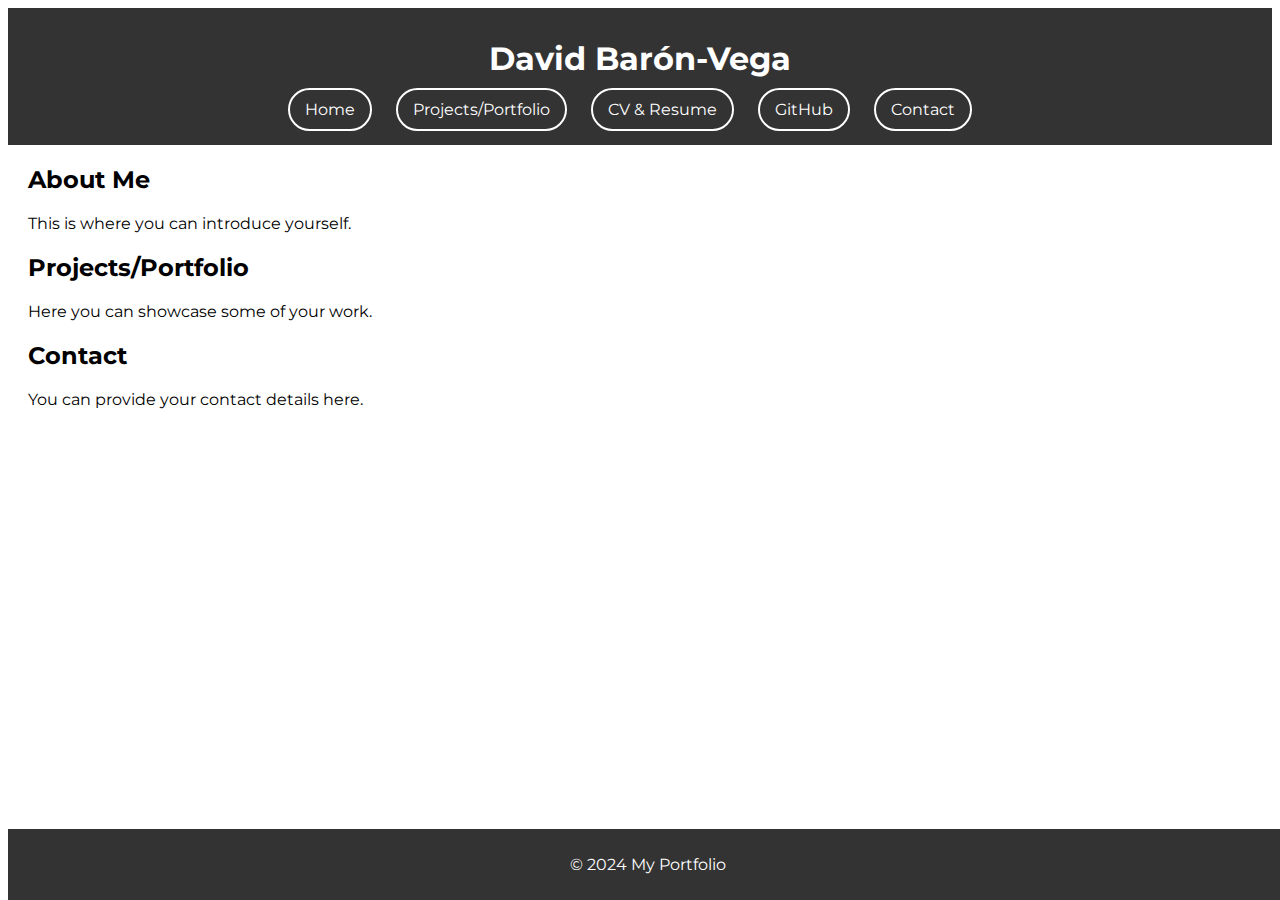
==== index.html @ cd3cef89 "Add files via upload" ====
<!DOCTYPE html>
<html lang="en">
<head>
    
    <!-- Google tag (gtag.js) -->
<script async src="https://www.googletagmanager.com/gtag/js?id=G-XN1965XW3L"></script>
<script>
  window.dataLayer = window.dataLayer || [];
  function gtag(){dataLayer.push(arguments);}
  gtag('js', new Date());

  gtag('config', 'G-XN1965XW3L');
</script>

    <link rel="stylesheet" href="styles.css">
    <meta charset="UTF-8">
    <meta name="viewport" content="width=device-width, initial-scale=1.0">
    <title>David Barón-Vega/Home</title>
</head>
<body>
    <header>
        <h1>David Barón-Vega</h1>
        <nav>
            <ul>
                <li><a href="index.html">Home</a></li>
                <li><a href="projects.html">Projects/Portfolio</a></li>
                <li><a href="cv-resume.html">CV & Resume</a></li>
                <li><a href="https://github.com/davidbaronvega" target="_blank">GitHub</a></li>
                <li><a href="contact.html">Contact</a></li>
            </ul>
        </nav>
    </header>

    <section id="about">
        <h2>About Me</h2>
        <p>This is where you can introduce yourself.</p>
    </section>

    <section id="projects">
        <h2>Projects/Portfolio</h2>
        <p>Here you can showcase some of your work.</p>
    </section>

    <section id="contact">
        <h2>Contact</h2>
        <p>You can provide your contact details here.</p>
    </section>

    <footer>
        <p>&copy; 2024 My Portfolio</p>
    </footer>
</body>
</html>
---- styles.css ----
@import url('https://fonts.googleapis.com/css2?family=Montserrat:ital,wght@0,100..900;1,100..900&display=swap');

/* Your other CSS rules follow */

body {
    font-family: 'Montserrat', sans-serif;
}

/*
body {
    font-family: Arial, sans-serif;
    line-height: 1.6;
    margin: 0;
    padding: 0;
}
*/

header {
    background-color: #333;
    color: #fff;
    padding: 10px 0;
    text-align: center;
}

nav ul {
    list-style-type: none;
    padding: 0;
}

nav ul li {
    display: inline;
    margin-right: 20px;
}

nav ul li a {
    color: #fff;
    text-decoration: none;
}

section {
    margin: 20px;
}

footer {
    background-color: #333;
    color: #fff;
    text-align: center;
    padding: 10px 0;
    position: fixed;
    bottom: 0;
    width: 100%;
}


/* Styling the navigation links */
nav ul li a {
    color: #fff;
    text-decoration: none;
    padding: 10px 15px;
    border: 2px solid #fff;
    border-radius: 50px;  /* Makes the borders circular */
    transition: background-color 0.3s ease, color 0.3s ease;  /* Smooth transition for hover effects */
}

/* Add hover effect */
nav ul li a:hover {
    background-color: #fff;
    color: #333;  /* Change text color when hovering */
}
/* Style the social media icons */
#social-media a img {
    transition: transform 0.3s ease;
}

/* Adding a hover effect */
#social-media a:hover img {
    transform: scale(1.1);  /* Slightly enlarge the icon on hover */
}

/* contact page formatting */
.contact-page p {
    font-size: 28px;  /* Adjust the size to your preference */
}
/* Add space between sections */
.contact-page section {
    margin-top: 40px;  /* Adjust the size to your preference */
    margin-bottom: 40px;  /* Optional: Adds space below each section */
}

/* Add space above and below headers inside sections */
.contact-page h2 {
    margin-top: 20px;  /* Space above the header */
    margin-bottom: 20px;  /* Space below the header */
}

/* Add space below the header inside the header section */
.contact-page header {
    margin-bottom: 40px;
}

/* Optional: Add space above the footer */
.contact-page footer {
    margin-top: 40px;
}






/* Apply the background to the entire body */
/* Apply the background image and overlay to the content area only */
.contact-page {
    background-color: transparent; /* Ensure the background starts as transparent */
    padding-top: 0px; /* Adjust this to match the height of your header */
    padding-bottom: 0px; /* Add padding to prevent overflow beyond footer */
    position: relative;
}

.contact-page::before {
    content: "";
    position: absolute;
    top: 0;
    left: 0;
    right: 0;
    bottom: 0;
    background-image: url('images/img5.jpeg'); /* Your background image */
    background-size: cover;
    background-position: center;
    background-repeat: no-repeat;
    opacity: 0.5; /* Adjust the transparency as needed */
    z-index: -1;
}

/* Ensure content and footer are positioned correctly */
body.contact-page > *:not(header) {
    position: relative;
    z-index: 2;
    padding: 20px; /* Adds padding to all sections */
}
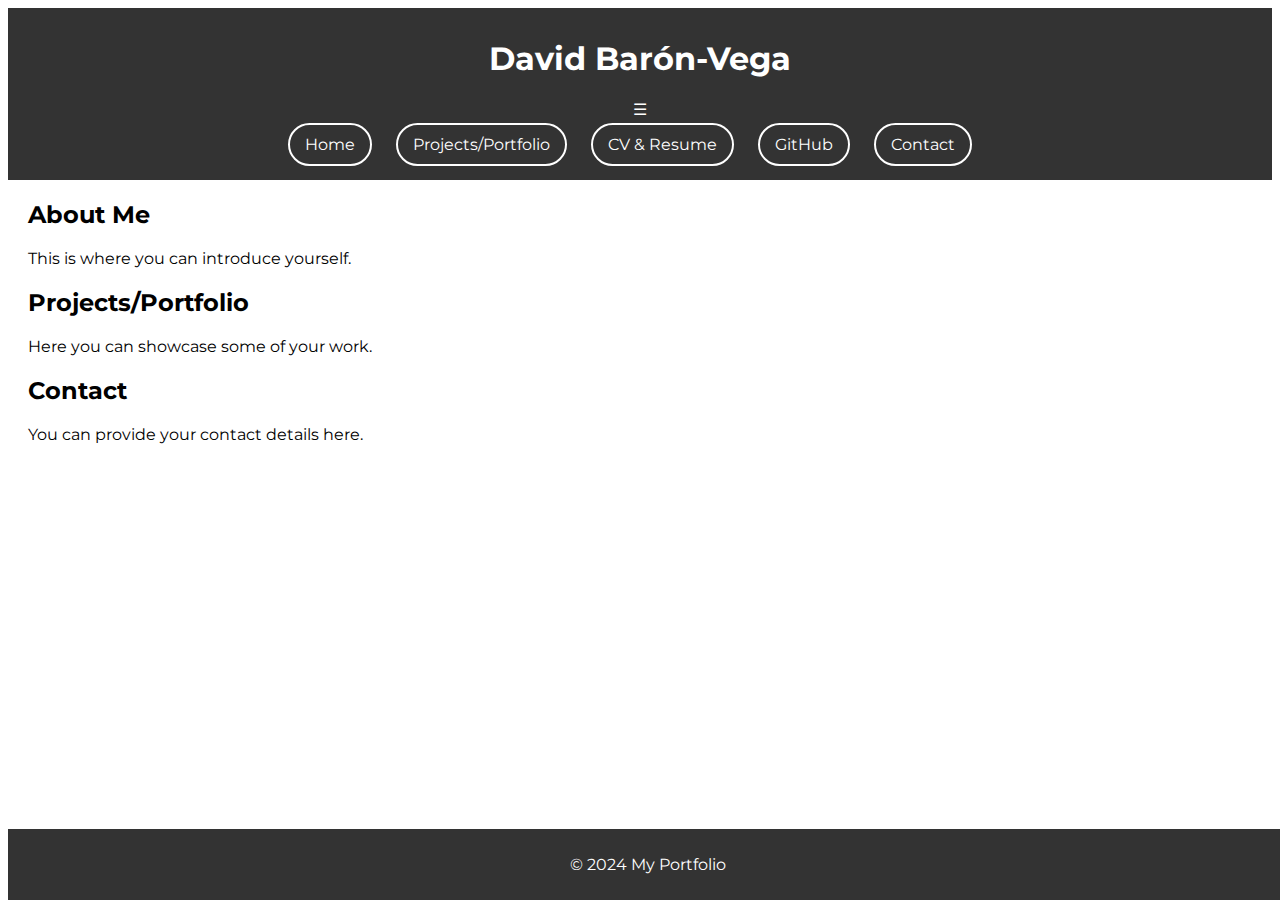
==== commit 8abc9c5a: "updates - 08.27.24" ====
--- a/index.html
+++ b/index.html
@@ -1,7 +1,6 @@
 <!DOCTYPE html>
 <html lang="en">
 <head>
-    
     <!-- Google tag (gtag.js) -->
 <script async src="https://www.googletagmanager.com/gtag/js?id=G-XN1965XW3L"></script>
 <script>
@@ -11,7 +10,6 @@
 
   gtag('config', 'G-XN1965XW3L');
 </script>
-
     <link rel="stylesheet" href="styles.css">
     <meta charset="UTF-8">
     <meta name="viewport" content="width=device-width, initial-scale=1.0">
@@ -20,7 +18,9 @@
 <body>
     <header>
         <h1>David Barón-Vega</h1>
-        <nav>
+        <!-- Add a menu icon for mobile devices -->
+        <div class="menu-icon" onclick="toggleMenu()">☰</div>
+        <nav id="main-nav">
             <ul>
                 <li><a href="index.html">Home</a></li>
                 <li><a href="projects.html">Projects/Portfolio</a></li>
@@ -30,7 +30,6 @@
             </ul>
         </nav>
     </header>
-
     <section id="about">
         <h2>About Me</h2>
         <p>This is where you can introduce yourself.</p>
@@ -49,5 +48,6 @@
     <footer>
         <p>&copy; 2024 My Portfolio</p>
     </footer>
+    <script src="scripts.js"></script>
 </body>
 </html>
--- a/styles.css
+++ b/styles.css
@@ -1,19 +1,11 @@
 @import url('https://fonts.googleapis.com/css2?family=Montserrat:ital,wght@0,100..900;1,100..900&display=swap');
 
-/* Your other CSS rules follow */
+
 
 body {
     font-family: 'Montserrat', sans-serif;
 }
 
-/*
-body {
-    font-family: Arial, sans-serif;
-    line-height: 1.6;
-    margin: 0;
-    padding: 0;
-}
-*/
 
 header {
     background-color: #333;
@@ -59,57 +51,53 @@
     padding: 10px 15px;
     border: 2px solid #fff;
     border-radius: 50px;  /* Makes the borders circular */
-    transition: background-color 0.3s ease, color 0.3s ease;  /* Smooth transition for hover effects */
+    transition: background-color 0.3s ease, color 0.3s ease;  /* Smooth transition - hover effects */
 }
 
-/* Add hover effect */
+/* hover effect */
 nav ul li a:hover {
     background-color: #fff;
-    color: #333;  /* Change text color when hovering */
+    color: #333;  /* Changing text color when hovering */
 }
-/* Style the social media icons */
+/* social media icons styling */
 #social-media a img {
     transition: transform 0.3s ease;
 }
 
-/* Adding a hover effect */
+/* hover effect - sm links */
 #social-media a:hover img {
-    transform: scale(1.1);  /* Slightly enlarge the icon on hover */
+    transform: scale(1.25);  /* Enlarge the icon on hover */
 }
 
 /* contact page formatting */
 .contact-page p {
-    font-size: 28px;  /* Adjust the size to your preference */
+    font-size: 28px;  
 }
-/* Add space between sections */
+/* Adding space between sections */
 .contact-page section {
-    margin-top: 40px;  /* Adjust the size to your preference */
-    margin-bottom: 40px;  /* Optional: Adds space below each section */
+    margin-top: 40px;  
+    margin-bottom: 40px;
 }
 
 /* Add space above and below headers inside sections */
 .contact-page h2 {
-    margin-top: 20px;  /* Space above the header */
-    margin-bottom: 20px;  /* Space below the header */
+    margin-top: 20px;  
+    margin-bottom: 20px;  
 }
 
-/* Add space below the header inside the header section */
+/* Adding space below the header inside the header section */
 .contact-page header {
     margin-bottom: 40px;
 }
 
-/* Optional: Add space above the footer */
+/* Adding space above the footer */
 .contact-page footer {
     margin-top: 40px;
 }
 
 
 
-
-
-
-/* Apply the background to the entire body */
-/* Apply the background image and overlay to the content area only */
+/* Applying the background image and overlay to the content area only */
 .contact-page {
     background-color: transparent; /* Ensure the background starts as transparent */
     padding-top: 0px; /* Adjust this to match the height of your header */
@@ -124,18 +112,74 @@
     left: 0;
     right: 0;
     bottom: 0;
-    background-image: url('images/img5.jpeg'); /* Your background image */
+    background-image: url('images/img5.jpeg');
     background-size: cover;
     background-position: center;
     background-repeat: no-repeat;
-    opacity: 0.5; /* Adjust the transparency as needed */
+    opacity: 0.5; /* transparency */
     z-index: -1;
 }
 
-/* Ensure content and footer are positioned correctly */
+/* Ensuring content and footer are positioned correctly */
 body.contact-page > *:not(header) {
     position: relative;
     z-index: 2;
-    padding: 20px; /* Adds padding to all sections */
+    padding: 20px; /* padding to all sections */
 }
 
+/* Media query for mobile devices */
+@media screen and (max-width: 768px) {
+    /* Show the menu icon on mobile */
+    .menu-icon {
+        display: block;
+    }
+
+
+    
+    /* Hiding the nav menu by default: OFF */
+    /*
+    #main-nav {
+        display: none;
+    }
+    */
+
+    /* Showing the nav menu when toggled */
+    #main-nav.active {
+        display: block;
+        background-color: #333;
+        padding: 10px;
+        border-radius: 10px;
+    }
+
+    /* Styling the menu items */
+    nav ul {
+        flex-direction: column;
+        align-items: center;
+    }
+
+    nav ul li {
+        display: block;
+        margin-bottom: 15px; /* space between buttons */
+        margin-right: 0;
+    }
+
+    nav ul li a {
+        padding: 8px 15px;  /* padding */
+        font-size: 14px;  /* font size */
+        border-radius: 20px;  /* Slightly reducing the border radius */
+    }
+
+    header h1 {
+        font-size: 24px; /* Reducing header font size for smaller screens */
+    }
+
+    section {
+        padding: 15px 10px; /* Reducing padding in sections for smaller screens */
+    }
+    
+    /* Adjust the footer */
+    footer {
+        position: relative; /* Removing the fixed position on small screens */
+        padding: 20px 0;
+    }
+}
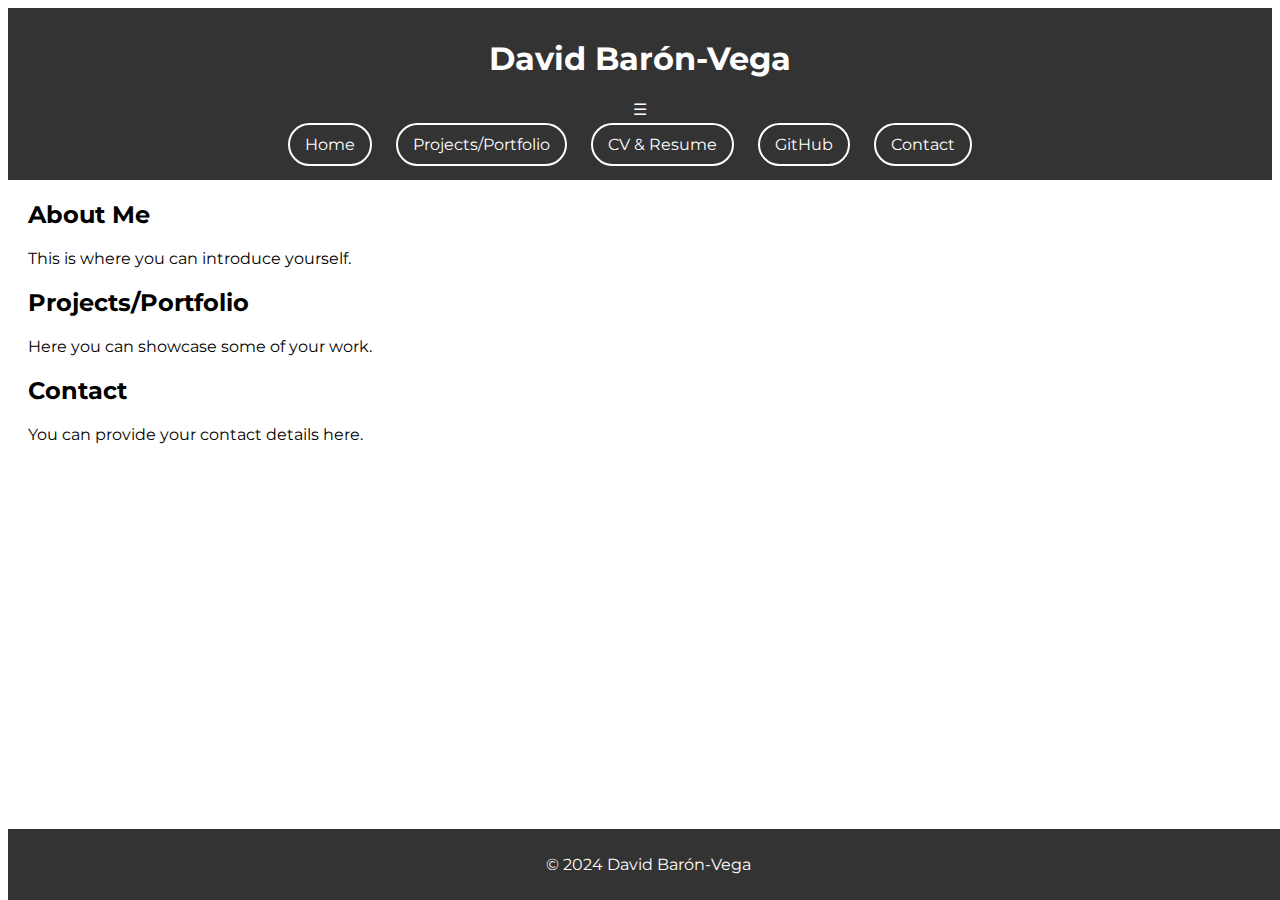
==== commit f4dbcca4: "update3.08.29" ====
--- a/index.html
+++ b/index.html
@@ -46,7 +46,7 @@
     </section>
 
     <footer>
-        <p>&copy; 2024 My Portfolio</p>
+        <p>&copy; 2024 David Barón-Vega</p>
     </footer>
     <script src="scripts.js"></script>
 </body>
--- a/styles.css
+++ b/styles.css
@@ -95,6 +95,37 @@
     margin-top: 40px;
 }
 
+
+
+/* Applying the background image and overlay to the resume page */
+.resume-page {
+    background-color: transparent; 
+    padding-top: 0px; 
+    padding-bottom: 0px; 
+    position: relative;
+}
+
+.resume-page::before {
+    content: "";
+    position: absolute;
+    top: 0;
+    left: 0;
+    right: 0;
+    bottom: 0;
+    background-image: url('images/img3.jpeg'); /* Double check the path pls */
+    background-size: cover;
+    background-position: center;
+    background-repeat: no-repeat;
+    opacity: 0.5; /* transparency */
+    z-index: -1;
+}
+
+/* Ensuring content and footer are positioned correctly */
+body.resume-page > *:not(header) {
+    position: relative;
+    z-index: 2;
+    padding: 20px; 
+}
 
 
 /* Applying the background image and overlay to the content area only */
@@ -183,3 +214,32 @@
         padding: 20px 0;
     }
 }
+
+/* Resume Page Styling */
+
+/* Centering buttons container */
+.button-container {
+    display: flex;
+    flex-direction: column;
+    align-items: center;
+    margin-top: 50px;
+}
+
+/* Styling the buttons */
+.btn {
+    display: inline-block;
+    padding: 15px 25px;
+    margin: 10px;
+    background-color: #333;
+    color: #fff;
+    text-decoration: none;
+    border-radius: 50px;
+    transition: background-color 0.3s ease, transform 0.3s ease;
+    font-size: 18px;
+    text-align: center;
+}
+
+.btn:hover {
+    background-color: #555;
+    transform: scale(1.05);
+}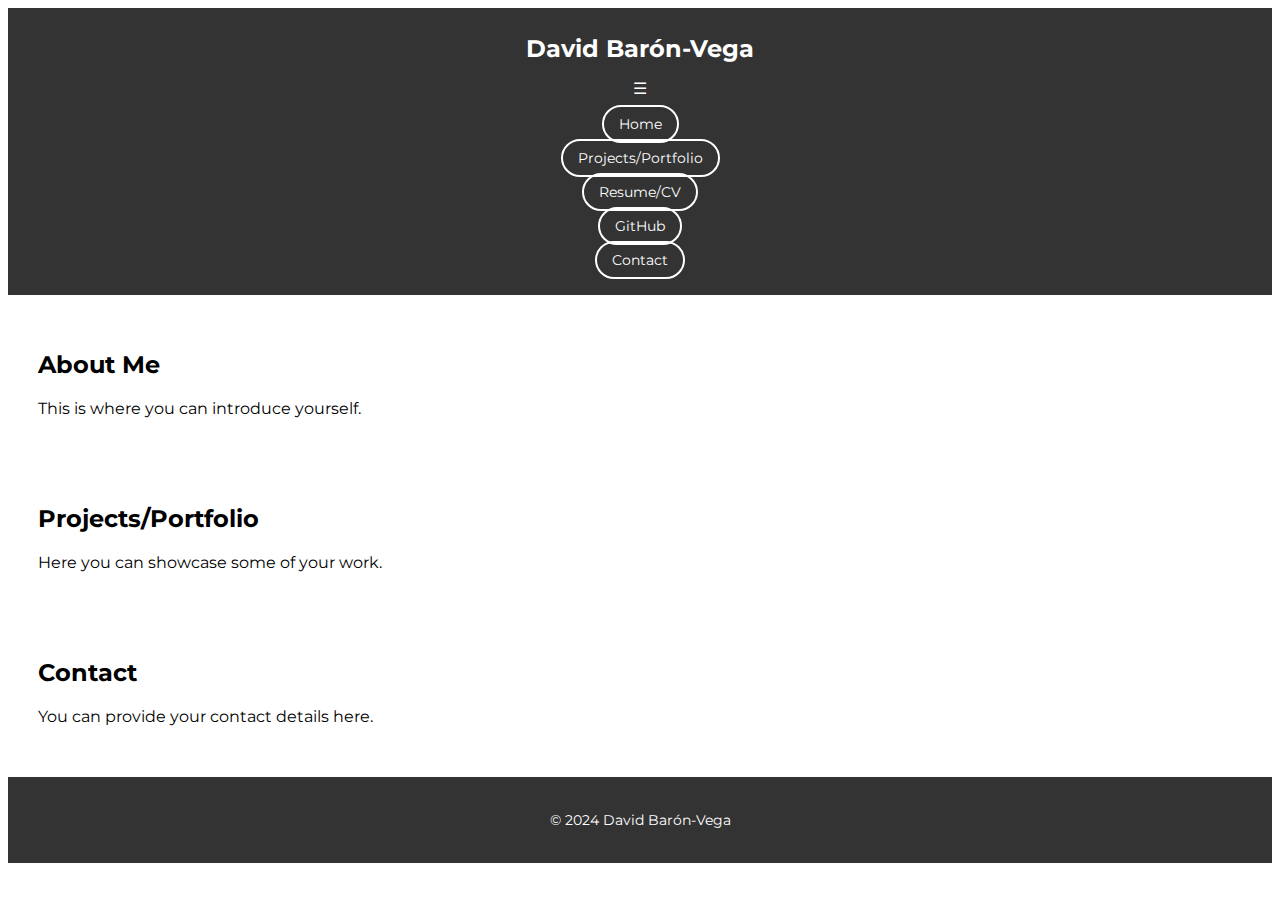
==== commit cda154a8: "updated4.08.29" ====
--- a/index.html
+++ b/index.html
@@ -24,7 +24,7 @@
             <ul>
                 <li><a href="index.html">Home</a></li>
                 <li><a href="projects.html">Projects/Portfolio</a></li>
-                <li><a href="cv-resume.html">CV & Resume</a></li>
+                <li><a href="cv-resume.html">Resume/CV</a></li>
                 <li><a href="https://github.com/davidbaronvega" target="_blank">GitHub</a></li>
                 <li><a href="contact.html">Contact</a></li>
             </ul>
--- a/styles.css
+++ b/styles.css
@@ -97,13 +97,40 @@
 
 
 
-/* Applying the background image and overlay to the resume page */
-.resume-page {
-    background-color: transparent; 
-    padding-top: 0px; 
-    padding-bottom: 0px; 
-    position: relative;
-}
+/* Apply Flexbox to the body to manage layout */
+body.resume-page {
+    display: flex;
+    flex-direction: column;
+    min-height: 100vh; /* Ensure the page takes up the full height of the viewport */
+    margin: 0; /* Remove any default margin */
+}
+
+/* Make sure the content area expands to push the footer down */
+body.resume-page > main {
+    flex: 1; /* Allows the content to take up available space */
+}
+
+.note {
+    font-size: 14px;
+    color: #fff; /* Subtle color to differentiate from main text */
+    text-align: center;
+    margin-top: 10px;
+    padding: 0 20px; /* Padding to give some space on smaller screens */
+}
+
+/* Footer styles */
+footer {
+    background-color: #333;
+    color: #fff;
+    text-align: center;
+    padding: 10px 0; /* Keep padding minimal to avoid large footer */
+    width: 100%;
+    margin-top: auto; /* Push footer to the bottom */
+    height: auto; /* Footer height adjusts based on content */
+    flex-shrink: 0; /* Prevent the footer from shrinking or growing */
+    font-size: 14px; /* Adjust font size if needed */
+}
+
 
 .resume-page::before {
     content: "";
@@ -165,6 +192,18 @@
         display: block;
     }
 
+    /* Adjust email text size for mobile */
+    .contact-page p {
+        font-size: 14px; /* Reduce the font size for better fit */
+        line-height: 1.4; /* Adjust line height to maintain readability */
+        word-wrap: break-word; /* Ensure long text (like emails) wraps correctly */
+    }
+
+    /* Optionally reduce padding */
+    body.contact-page > *:not(header) {
+        padding: 10px; /* Reduce padding on smaller screens */
+    }
+}
 
     
     /* Hiding the nav menu by default: OFF */
@@ -213,7 +252,7 @@
         position: relative; /* Removing the fixed position on small screens */
         padding: 20px 0;
     }
-}
+
 
 /* Resume Page Styling */
 
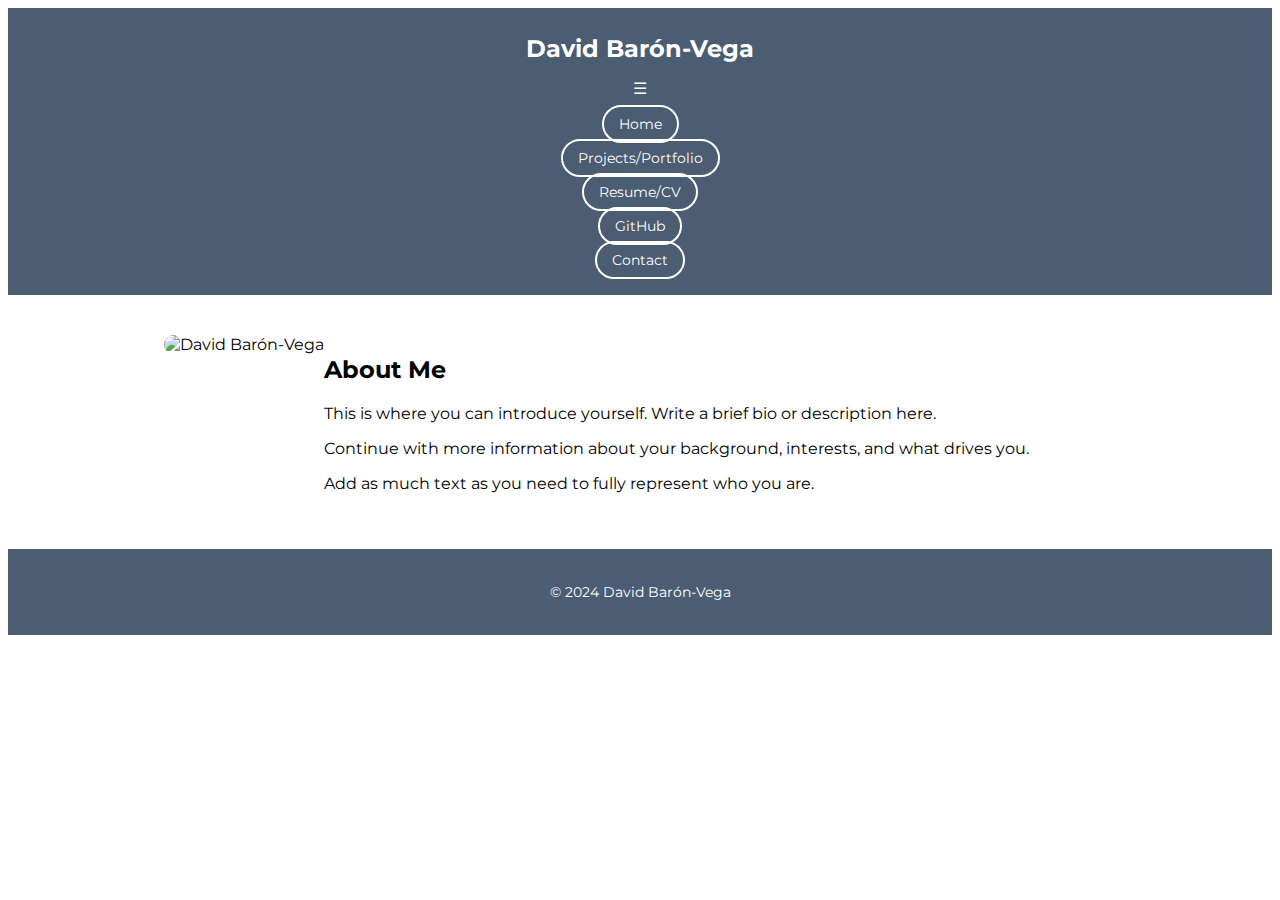
==== commit c8e8f8e1: "update1.09.03" ====
--- a/index.html
+++ b/index.html
@@ -30,20 +30,17 @@
             </ul>
         </nav>
     </header>
-    <section id="about">
-        <h2>About Me</h2>
-        <p>This is where you can introduce yourself.</p>
-    </section>
-
-    <section id="projects">
-        <h2>Projects/Portfolio</h2>
-        <p>Here you can showcase some of your work.</p>
-    </section>
-
-    <section id="contact">
-        <h2>Contact</h2>
-        <p>You can provide your contact details here.</p>
-    </section>
+    <main>
+        <section id="about" class="about-me">
+            <img src="images/img1.JPG" alt="David Barón-Vega" class="profile-pic">
+            <div class="about-text">
+                <h2>About Me</h2>
+                <p>This is where you can introduce yourself. Write a brief bio or description here.</p>
+                <p>Continue with more information about your background, interests, and what drives you.</p>
+                <p>Add as much text as you need to fully represent who you are.</p>
+            </div>
+        </section>
+    </main>
 
     <footer>
         <p>&copy; 2024 David Barón-Vega</p>
--- a/styles.css
+++ b/styles.css
@@ -8,7 +8,7 @@
 
 
 header {
-    background-color: #333;
+    background-color: #4a5d73;
     color: #fff;
     padding: 10px 0;
     text-align: center;
@@ -34,7 +34,7 @@
 }
 
 footer {
-    background-color: #333;
+    background-color: #4a5d73;
     color: #fff;
     text-align: center;
     padding: 10px 0;
@@ -94,6 +94,51 @@
 .contact-page footer {
     margin-top: 40px;
 }
+
+
+/* About Me Section */
+/* About Me Section */
+.about-me {
+    display: flex;
+    justify-content: space-between;
+    align-items: flex-start;
+    padding: 20px;
+    flex-wrap: wrap; /* Allows wrapping on smaller screens */
+}
+
+/* Style the profile picture */
+.profile-pic {
+    max-width: 20%; /* Ensure the image takes up no more than 1/4 or 1/5 of the page */
+    height: auto; /* Maintain the aspect ratio */
+    border-radius: 10px; /* Optional: Adds rounded corners */
+    margin-left: auto; /* Aligns the image to the right */
+}
+
+/* Style the text in the About Me section */
+.about-text {
+    flex: 1; /* Takes up the remaining space */
+    margin-right: 20px; /* Adds some space between text and image */
+    max-width: 75%; /* Limits the text width */
+}
+
+@media screen and (max-width: 768px) {
+    /* On smaller screens, stack the image above the text */
+    .about-me {
+        flex-direction: column;
+        align-items: center;
+    }
+
+    .profile-pic {
+        max-width: 50%; /* Make the image larger on mobile devices */
+        margin-bottom: 20px; /* Add space below the image */
+    }
+
+    .about-text {
+        max-width: 100%;
+        text-align: center; /* Center the text on mobile devices */
+    }
+}
+
 
 
 
@@ -120,7 +165,7 @@
 
 /* Footer styles */
 footer {
-    background-color: #333;
+    background-color: #4a5d73;
     color: #fff;
     text-align: center;
     padding: 10px 0; /* Keep padding minimal to avoid large footer */
@@ -254,6 +299,9 @@
     }
 
 
+
+
+
 /* Resume Page Styling */
 
 /* Centering buttons container */
@@ -281,4 +329,42 @@
 .btn:hover {
     background-color: #555;
     transform: scale(1.05);
+}
+
+/* Projects Page Design */
+
+/* Apply Flexbox to the body to manage layout for the projects page */
+body.projects-page {
+    display: flex;
+    flex-direction: column;
+    min-height: 100vh; /* Ensure the page takes up the full height of the viewport */
+    margin: 0; /* Remove any default margin */
+}
+
+/* Make sure the content area expands to push the footer down */
+body.projects-page > main {
+    flex: 1; /* Allows the content to take up available space */
+}
+
+/* Background image for the projects page */
+.projects-page::before {
+    content: "";
+    position: absolute;
+    top: 0;
+    left: 0;
+    right: 0;
+    bottom: 0;
+    background-image: url('images/img2.jpeg'); /* Replace with your desired background image */
+    background-size: cover;
+    background-position: center;
+    background-repeat: no-repeat;
+    opacity: 0.5; /* Transparency */
+    z-index: -1;
+}
+
+/* Ensuring content and footer are positioned correctly on the projects page */
+body.projects-page > *:not(header) {
+    position: relative;
+    z-index: 2;
+    padding: 20px; 
 }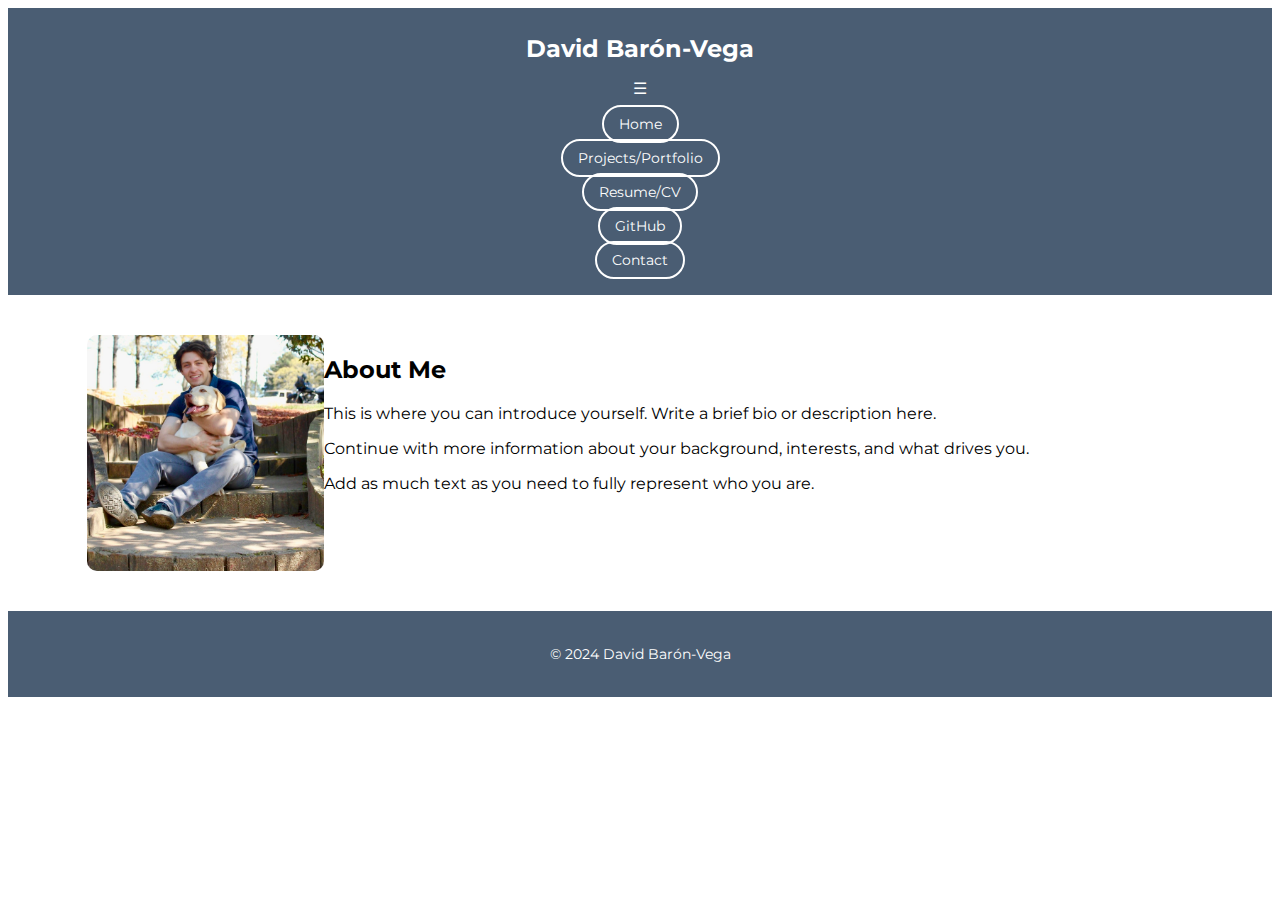
==== commit d81c9056: "hmm" ====
--- a/index.html
+++ b/index.html
@@ -32,7 +32,7 @@
     </header>
     <main>
         <section id="about" class="about-me">
-            <img src="images/img1.JPG" alt="David Barón-Vega" class="profile-pic">
+            <img src="images/img1.jpeg" alt="David Barón-Vega" class="profile-pic">
             <div class="about-text">
                 <h2>About Me</h2>
                 <p>This is where you can introduce yourself. Write a brief bio or description here.</p>
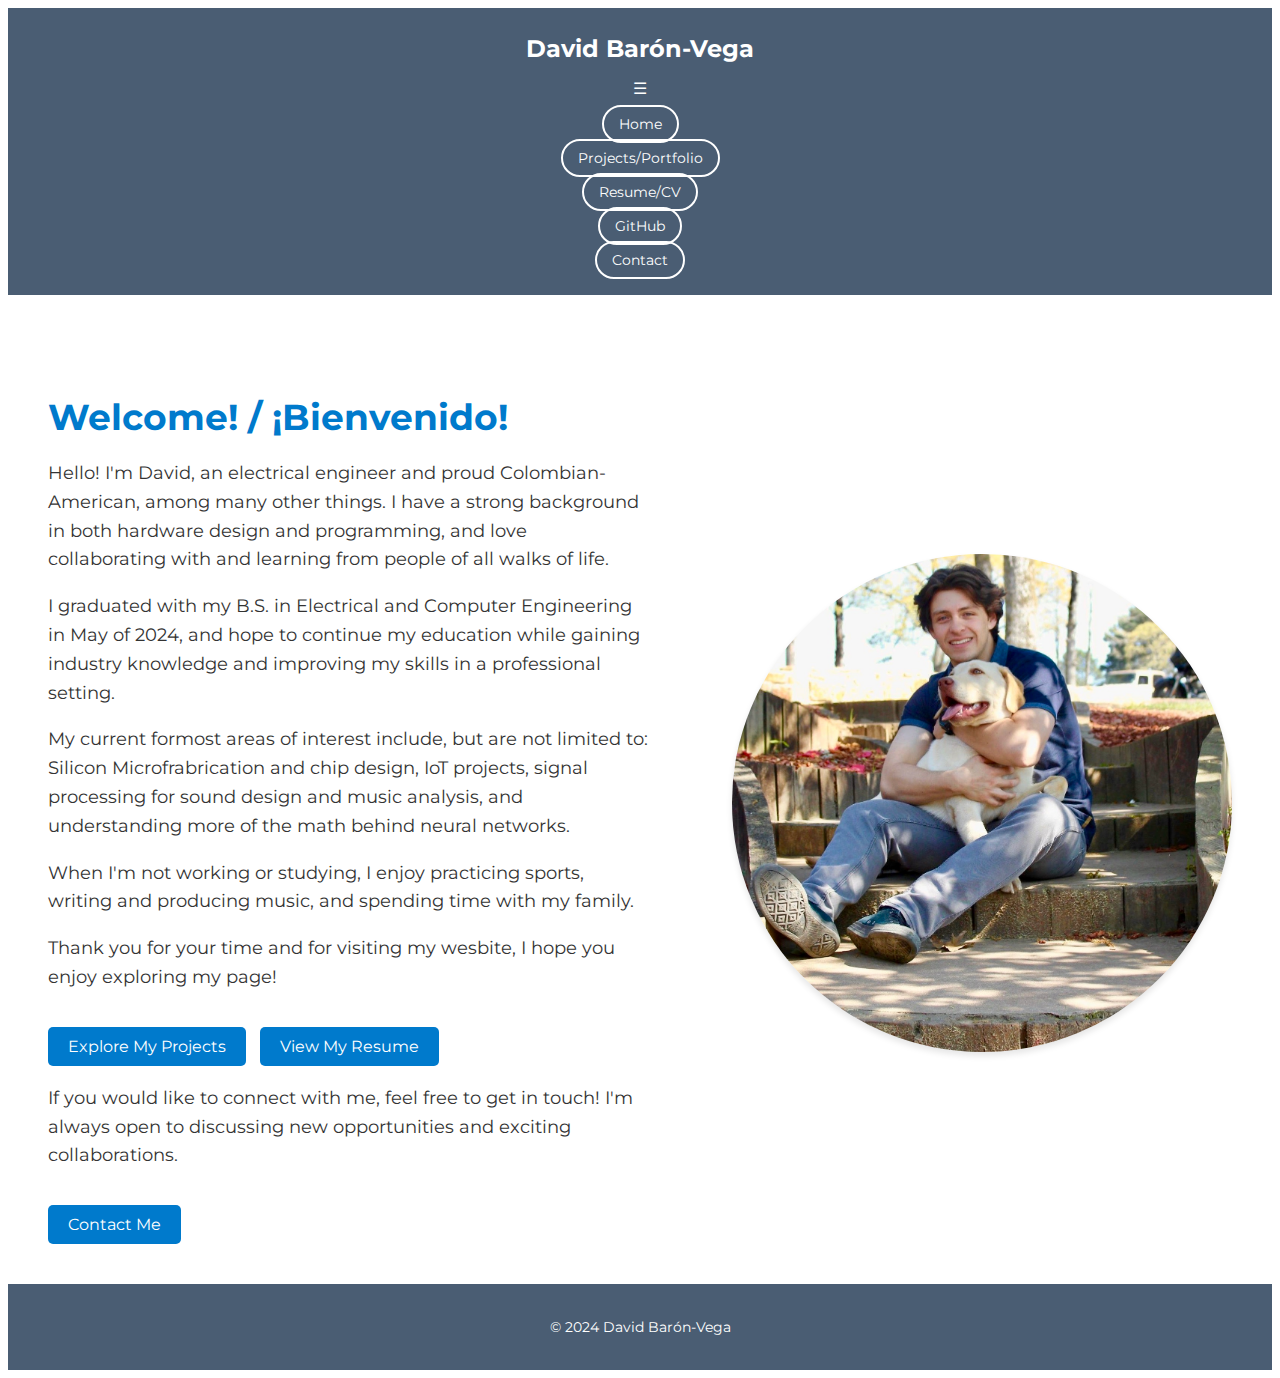
==== commit 09a3f504: "HomepageUpdated.09.13" ====
--- a/index.html
+++ b/index.html
@@ -31,14 +31,24 @@
         </nav>
     </header>
     <main>
-        <section id="about" class="about-me">
-            <img src="images/img1.jpeg" alt="David Barón-Vega" class="profile-pic">
-            <div class="about-text">
-                <h2>About Me</h2>
-                <p>This is where you can introduce yourself. Write a brief bio or description here.</p>
-                <p>Continue with more information about your background, interests, and what drives you.</p>
-                <p>Add as much text as you need to fully represent who you are.</p>
+        <section id="intro">
+            <div class="intro-container">
+                <div class="intro-text">        
+                <h2>Welcome! / ¡Bienvenido!</h2>
+                <p>Hello! I'm David, an electrical engineer and proud Colombian-American, among many other things. I have a strong background in both hardware design and programming, and love collaborating with and learning from people of all walks of life.</p>
+                <p>I graduated with my B.S. in Electrical and Computer Engineering in May of 2024, and hope to continue my education while gaining industry knowledge and improving my skills in a professional setting.</p>
+                <p>My current formost areas of interest include, but are not limited to: Silicon Microfrabrication and chip design, IoT projects, signal processing for sound design and music analysis, and understanding more of the math behind neural networks. </p>
+                <p>When I'm not working or studying, I enjoy practicing sports, writing and producing music, and spending time with my family.</p>
+                <p>Thank you for your time and for visiting my wesbite, I hope you enjoy exploring my page!</p>
+                <a href="projects.html" class="cta-button">Explore My Projects</a>
+                <a href="cv-resume.html" class="cta-button">View My Resume</a>
+                <p>If you would like to connect with me, feel free to get in touch! I'm always open to discussing new opportunities and exciting collaborations.</p>
+                <a href="contact.html" class="cta-button">Contact Me</a>
             </div>
+            <div class="intro-image">
+                <img src="images/img1.jpeg" alt="David Barón-Vega">
+            </div>
+        </div>
         </section>
     </main>
 
--- a/styles.css
+++ b/styles.css
@@ -42,6 +42,7 @@
     bottom: 0;
     width: 100%;
 }
+
 
 
 /* Styling the navigation links */
@@ -155,12 +156,17 @@
     flex: 1; /* Allows the content to take up available space */
 }
 
+/* Styling the "Please note" text to look like a button */
 .note {
-    font-size: 14px;
-    color: #fff; /* Subtle color to differentiate from main text */
-    text-align: center;
-    margin-top: 10px;
-    padding: 0 20px; /* Padding to give some space on smaller screens */
+    background-color: #f9f9f9; /* Light background color */
+    border: 2px solid #007acc; /* Border to match the buttons */
+    color: #333; /* Text color */
+    padding: 15px 20px; /* Add some padding */
+    border-radius: 10px; /* Rounded corners */
+    margin-top: 20px; /* Space above the note */
+    font-size: 14px; /* Font size */
+    text-align: center; /* Center align the text */
+    box-shadow: 0 4px 6px rgba(0, 0, 0, 0.1); /* Add subtle shadow */
 }
 
 /* Footer styles */
@@ -302,6 +308,7 @@
 
 
 
+
 /* Resume Page Styling */
 
 /* Centering buttons container */
@@ -331,6 +338,78 @@
     transform: scale(1.05);
 }
 
+#intro {
+    margin-top: 50px;
+    padding: 20px;
+}
+
+.intro-container {
+    display: flex;
+    align-items: center;
+    justify-content: space-between; /* Ensures space between text and image */
+}
+
+.intro-text {
+    flex: 2; /* Takes up more space for the text */
+    text-align: left; /* Left-aligns the text */
+    max-width: 600px; /* Optional: Limit the width for readability */
+}
+
+.intro-text h2 {
+    font-size: 36px;
+    color: #007acc;
+    margin-bottom: 20px;
+}
+
+.intro-text p {
+    font-size: 18px;
+    line-height: 1.6;
+    color: #333;
+    margin-bottom: 15px;
+}
+
+/* CTA Button Styling */
+.cta-button {
+    display: inline-block;
+    background-color: #007acc;
+    color: #fff;
+    padding: 10px 20px;
+    text-decoration: none;
+    border-radius: 5px;
+    margin: 20px 10px 0 0;
+    transition: background-color 0.3s ease;
+}
+
+.cta-button:hover {
+    background-color: #005f99;
+}
+
+/* Styling the profile image */
+.intro-image img {
+    width: 500px; /* Increase the size of the image */
+    border-radius: 50%;
+    box-shadow: 0 4px 6px rgba(0, 0, 0, 0.1); /* Add a subtle shadow */
+    margin-left: 20px; /* Space between the image and text */
+}
+
+/* Mobile responsiveness */
+@media screen and (max-width: 768px) {
+    .intro-container {
+        flex-direction: column;
+        align-items: center;
+    }
+
+    .intro-text {
+        text-align: center; /* Center-align text on mobile */
+        margin-bottom: 20px;
+    }
+
+    .intro-image img {
+        margin-left: 0;
+        margin-top: 20px;
+    }
+}
+
 /* Projects Page Design */
 
 /* Apply Flexbox to the body to manage layout for the projects page */
@@ -339,32 +418,90 @@
     flex-direction: column;
     min-height: 100vh; /* Ensure the page takes up the full height of the viewport */
     margin: 0; /* Remove any default margin */
-}
-
-/* Make sure the content area expands to push the footer down */
+    background-color: #f0f0f5; /* Light grey-blue background color */
+}
+
+/* Ensure the content area expands to push the footer down */
 body.projects-page > main {
     flex: 1; /* Allows the content to take up available space */
 }
 
-/* Background image for the projects page */
-.projects-page::before {
-    content: "";
-    position: absolute;
-    top: 0;
-    left: 0;
-    right: 0;
-    bottom: 0;
-    background-image: url('images/img2.jpeg'); /* Replace with your desired background image */
-    background-size: cover;
-    background-position: center;
-    background-repeat: no-repeat;
-    opacity: 0.5; /* Transparency */
-    z-index: -1;
-}
-
-/* Ensuring content and footer are positioned correctly on the projects page */
+/* Background and footer positioning */
 body.projects-page > *:not(header) {
     position: relative;
     z-index: 2;
-    padding: 20px; 
-}+    padding: 20px;
+}
+
+/* Increase font size for "Projects from 202x" */
+#projects-list h2 {
+    font-size: 28px; /* Font size for year headers */
+    font-weight: bold;
+    margin-bottom: 20px;
+}
+
+/* Increase font size for project titles */
+.project h3 {
+    font-size: 22px; /* Larger font size for project titles */
+    font-weight: bold;
+    margin-bottom: 10px;
+}
+
+/* Spacing between projects */
+.project {
+    margin-bottom: 40px;
+    padding: 20px;
+    background-color: #fff;
+    border-radius: 10px;
+    box-shadow: 0 4px 6px rgba(0, 0, 0, 0.1);
+}
+
+/* Styling the tags */
+.project .tags span {
+    background-color: #e0e0e0;
+    color: #333;
+    padding: 5px 10px;
+    border-radius: 15px;
+    font-size: 12px;
+    margin-right: 5px;
+    margin-bottom: 10px;
+    display: inline-block;
+}
+
+/* Styling project links */
+.project-links a {
+    display: inline-block;
+    margin-right: 10px;
+    padding: 5px 10px;
+    background-color: #007acc;
+    color: #fff;
+    text-decoration: none;
+    border-radius: 5px;
+    transition: background-color 0.3s ease;
+}
+.project-links a:hover {
+    background-color: #005f99;
+}
+
+/* Mobile responsiveness */
+@media screen and (max-width: 768px) {
+    /* Footer on mobile */
+    footer {
+        position: relative;
+        margin-top: 20px;
+        padding: 20px 0;
+    }
+
+    /* Smaller font for mobile screens */
+    #projects-list h2 {
+        font-size: 24px;
+    }
+
+    .project h3 {
+        font-size: 20px;
+    }
+
+    .project p {
+        font-size: 14px;
+    }
+}
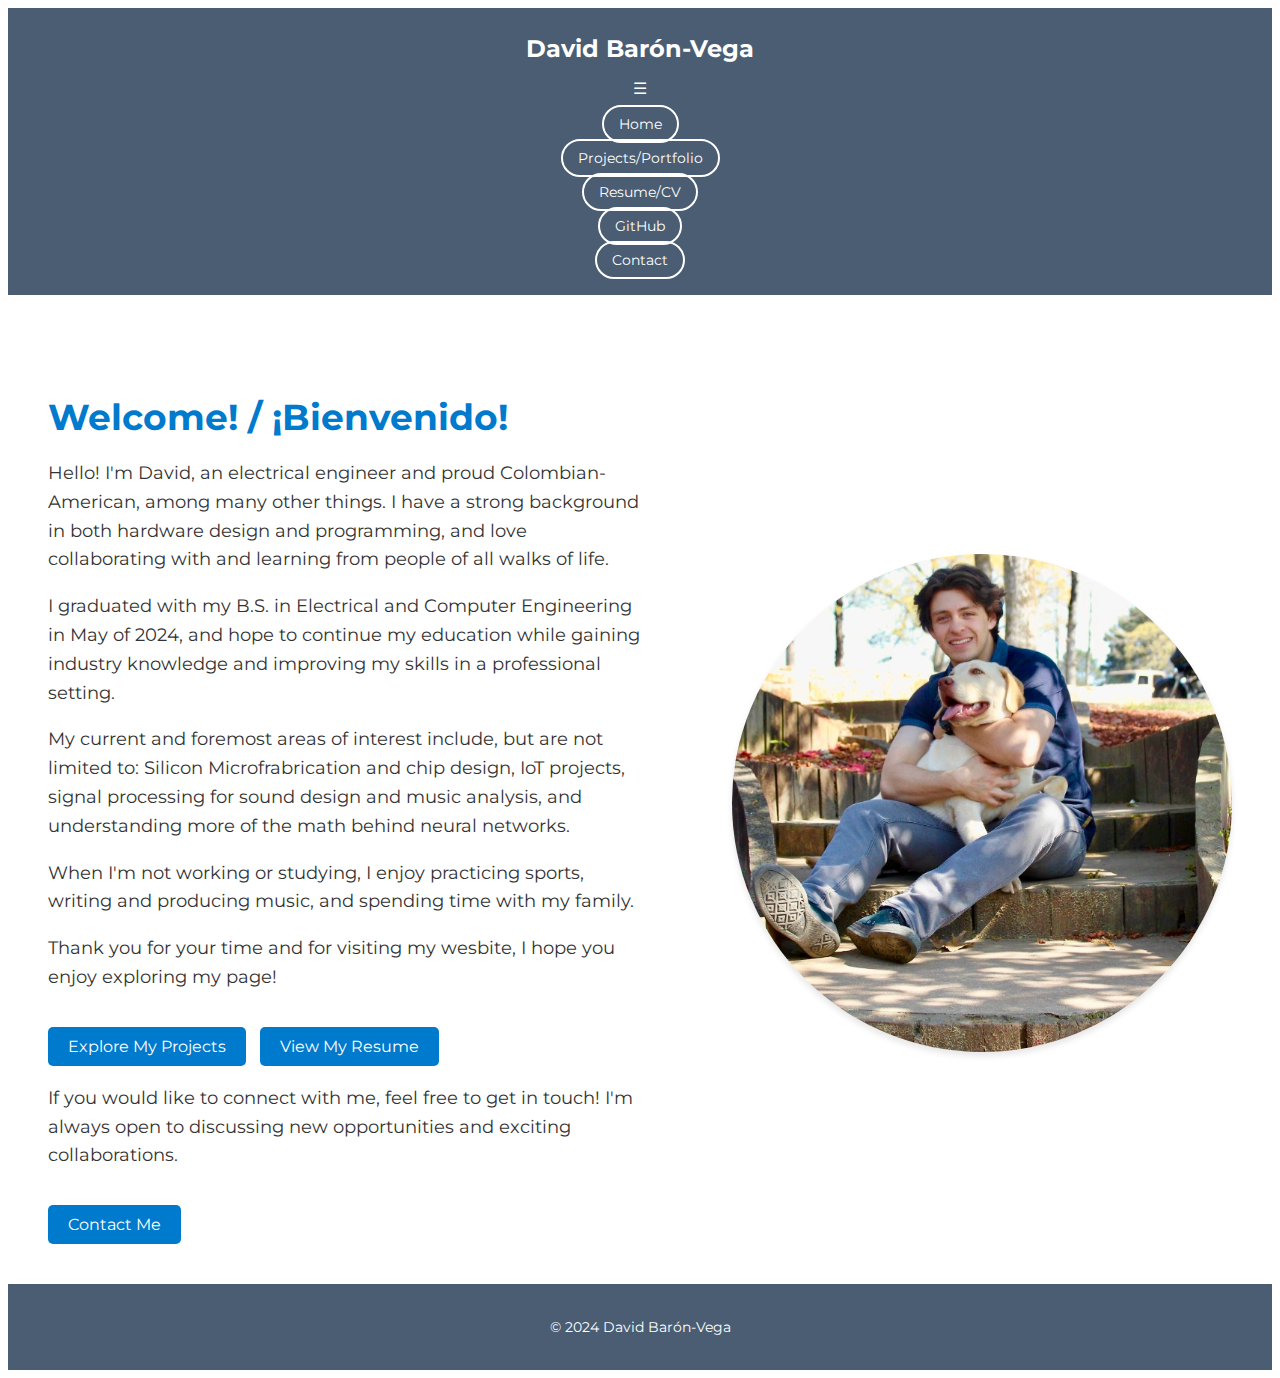
==== commit b2b6283e: "Update index.html" ====
--- a/index.html
+++ b/index.html
@@ -37,7 +37,7 @@
                 <h2>Welcome! / ¡Bienvenido!</h2>
                 <p>Hello! I'm David, an electrical engineer and proud Colombian-American, among many other things. I have a strong background in both hardware design and programming, and love collaborating with and learning from people of all walks of life.</p>
                 <p>I graduated with my B.S. in Electrical and Computer Engineering in May of 2024, and hope to continue my education while gaining industry knowledge and improving my skills in a professional setting.</p>
-                <p>My current formost areas of interest include, but are not limited to: Silicon Microfrabrication and chip design, IoT projects, signal processing for sound design and music analysis, and understanding more of the math behind neural networks. </p>
+                <p>My current and foremost areas of interest include, but are not limited to: Silicon Microfrabrication and chip design, IoT projects, signal processing for sound design and music analysis, and understanding more of the math behind neural networks. </p>
                 <p>When I'm not working or studying, I enjoy practicing sports, writing and producing music, and spending time with my family.</p>
                 <p>Thank you for your time and for visiting my wesbite, I hope you enjoy exploring my page!</p>
                 <a href="projects.html" class="cta-button">Explore My Projects</a>
